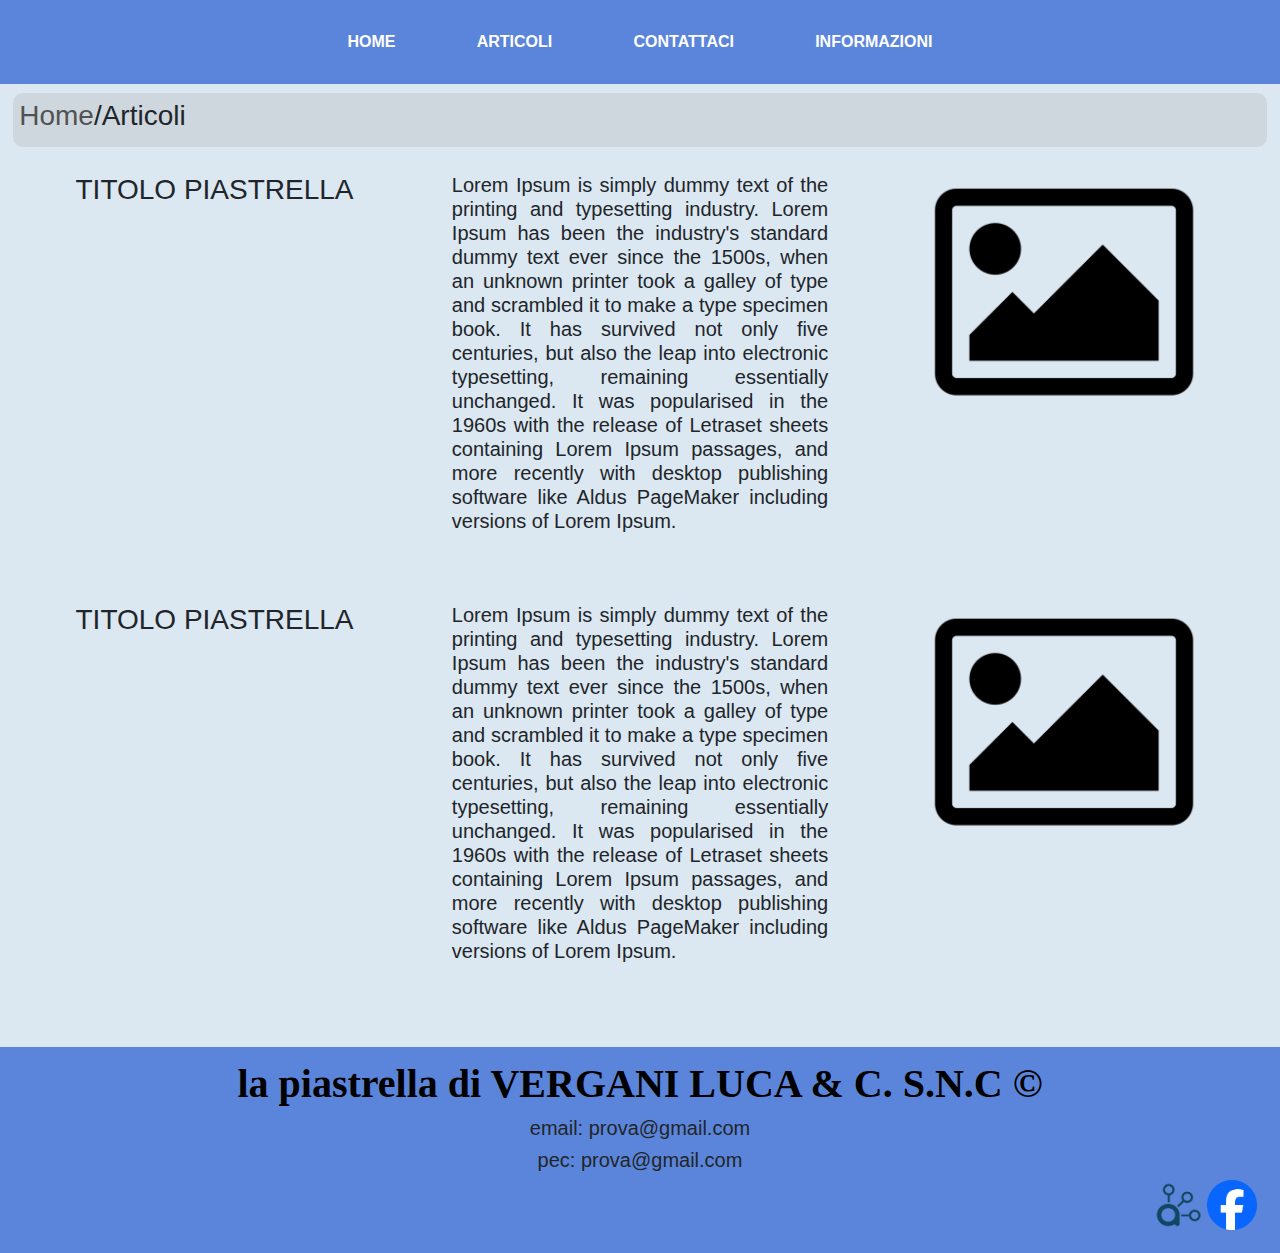
==== pages/articoli/index.html @ 3a6f7c06 "Add files via upload" ====
<!DOCTYPE html>
<html lang="it">
<head>
    <meta charset="UTF-8">
    <meta name="viewport" content="width=device-width, initial-scale=1.0">
    <title>ARTICOLI</title>
    
    <link rel="stylesheet" href="style.css">
    <script src="script.js"></script>

    <link rel="stylesheet" href="https://cdn.jsdelivr.net/npm/bootstrap@4.3.1/dist/css/bootstrap.min.css" integrity="sha384-ggOyR0iXCbMQv3Xipma34MD+dH/1fQ784/j6cY/iJTQUOhcWr7x9JvoRxT2MZw1T" crossorigin="anonymous">
    <script src="https://code.jquery.com/jquery-3.3.1.slim.min.js" integrity="sha384-q8i/X+965DzO0rT7abK41JStQIAqVgRVzpbzo5smXKp4YfRvH+8abtTE1Pi6jizo" crossorigin="anonymous"></script>
    <script src="https://cdn.jsdelivr.net/npm/popper.js@1.14.7/dist/umd/popper.min.js" integrity="sha384-UO2eT0CpHqdSJQ6hJty5KVphtPhzWj9WO1clHTMGa3JDZwrnQq4sF86dIHNDz0W1" crossorigin="anonymous"></script>
    <script src="https://cdn.jsdelivr.net/npm/bootstrap@4.3.1/dist/js/bootstrap.min.js" integrity="sha384-JjSmVgyd0p3pXB1rRibZUAYoIIy6OrQ6VrjIEaFf/nJGzIxFDsf4x0xIM+B07jRM" crossorigin="anonymous"></script>

    <link rel="shortcut icon" href="../../img/logo.png">

</head>
<body class="d-flex flex-column min-vh-100" style="background-color: #dbe7f1;">

    <div id="menuButton" class="ciao">
        <img onclick="toggleMenu()" id="bottone_menu" src="../../img/navbar_barrette.png" alt="img/navbar_barrette" style="height: 30px; width: auto;">
        <img src="../../img/logo.png" style="height: 30px; width: auto;">
    </div>
    <div id="menu">
        <ul>
            <div style="background-color: #5b85da; border-radius: 10px; margin: 2%;">
                <li><a href="../../index.html" class="active">HOME</a></li>
            </div>
            <div style="background-color: #5b85da; border-radius: 10px; margin: 2%;">
                <li><a href="index.html">ARTICOLI</a></li>
            </div>
            <div style="background-color: #5b85da; border-radius: 10px; margin: 2%;">
                <li><a href="../../pages/contatti/index.html">CONTATTACI</a></li>
            </div>
            <div style="background-color: #5b85da; border-radius: 10px; margin: 2%;">
                <li><a href="../../pages/informazioni/index.html">INFORMAZIONI</a></li>
            </div>
        </ul>
    </div>

    <div id="navbar" class="fixed-top">
        <b>
            <a href="../../index.html" class="active">HOME</a>
            <a href="index.html">ARTICOLI</a>
            <a href="../../pages/contatti/index.html">CONTATTACI</a>
            <a href="../../pages/informazioni/index.html">INFORMAZIONI</a>
        </b>
    </div>


    <div>
        <div style="background-color: rgba(180, 180, 180, 0.3); padding: 0.5%; margin: 1%; border-radius: 10px;">
            <h3><a style="color: #525252;" href="../../index.html">Home</a>/Articoli</h3>
        </div>
    </div>

    <div id="container-articoli" style="margin: 1%;">
        <div class="main_body_article">
            <div class="article_title">
                <h3>TITOLO PIASTRELLA</h3>
            </div>
            <div class="article_text">
                <h5>Lorem Ipsum is simply dummy text of the printing and typesetting industry. Lorem Ipsum has been the industry's standard dummy text ever since the 1500s, when an unknown printer took a galley of type and scrambled it to make a type specimen book. It has survived not only five centuries, but also the leap into electronic typesetting, remaining essentially unchanged. It was popularised in the 1960s with the release of Letraset sheets containing Lorem Ipsum passages, and more recently with desktop publishing software like Aldus PageMaker including versions of Lorem Ipsum.</h5>
            </div>
            <div class="article_img">
                <p style="text-align: right;"><img class="img-articolo" src="../../img/img_temp_icon.png" alt="img_temp_icon.png"></p>
            </div>
        </div>

        <div class="spazio-grande">
            <!--div spaziatrice-->
        </div>

        <div class="main_body_article">
            <div class="article_title">
                <h3>TITOLO PIASTRELLA</h3>
            </div>
            <div class="article_text">
                <h5>Lorem Ipsum is simply dummy text of the printing and typesetting industry. Lorem Ipsum has been the industry's standard dummy text ever since the 1500s, when an unknown printer took a galley of type and scrambled it to make a type specimen book. It has survived not only five centuries, but also the leap into electronic typesetting, remaining essentially unchanged. It was popularised in the 1960s with the release of Letraset sheets containing Lorem Ipsum passages, and more recently with desktop publishing software like Aldus PageMaker including versions of Lorem Ipsum.</h5>
            </div>
            <div class="article_img">
                <p style="text-align: right;"><img class="img-articolo" src="../../img/img_temp_icon.png" alt="img_temp_icon.png"></p>
            </div>
        </div>

        <div class="spazio-grande">
            <!--div spaziatrice-->
        </div>
        
    </div>

    

    <footer style="background-color: #5b85da; padding-top: 1%; padding-left: 1%; padding-bottom: 1%; padding-right: 1%;" class="mt-auto">
        
        <div style="text-align: center;">
            <h1 style="color: black; font-weight: bold; font-family: cursive;">la piastrella di VERGANI LUCA & C. S.N.C ©</h1>
        </div>
        
        <div style="display: inline;">
            <div style="text-align: center;">
                <h5>email: prova@gmail.com</h5>
                <h5>pec: prova@gmail.com</h5>
            </div>  
            <div style="text-align: right; padding-right: 10px; padding-bottom: 10px;">
                <a href="https://atoka.io/public/it/azienda/la-piastrella-di-vergani-luca-c-snc/f752a2839f1c" target="_top"><img src="../../img/atoka_logo.png" alt="img/atoka_logo.png" width="50px" height="auto"></a>
                <a href="https://www.facebook.com/lapiastrella.verganiluca/?locale=it_IT" target="_top"><img src="../../img/fb_logo.png" alt="img/fb_logo.png" width="50px" height="auto"></a>
            </div>
        </div>
    </footer>
    <script src="script.js"></script>
</body>
</html>
---- pages/articoli/style.css ----
body {
    overflow-y: scroll;
    -ms-overflow-style: none;
    scrollbar-width: none;
    padding-top: 80px;
    margin: 0;
}

body::-webkit-scrollbar {
    display: none;
}

#navbar {
    position: fixed;
    width: 100%;
    z-index: 997;
    top: 0;
    padding-top: 30px;
    padding-bottom: 30px;
    background-color: #5b85da;
    text-align: center;
}

#navbar a {
    text-decoration: none;
    position: relative;
    color: white;
    margin: 3%;
}

#navbar a::after {
    content: '';
    position: absolute;
    width: 100%;
    height: 2px;
    bottom: 0;
    left: 0;
    background-color: white;
    visibility: hidden;
    transform: scaleX(0);
    transition: all 0.3s ease-in-out;
}

#navbar a:hover::after {
    visibility: visible;
    transform: scaleX(1);
}

#bottone-menu {
    width: 0px;
    height: auto;
}

#menuButton {
    visibility: hidden;
    height: 0px;
}

#menu {
    visibility: hidden;
    height: 0px;
}

#logo_navbar {
    height: 0px;
    width: auto;
    visibility: hidden;
}

.articolo-titolo {
    color: #2c66db;
    font-weight: bold;
}

.divisione-articolo {
    visibility: hidden;
}

.spazio {
    margin: 2%;
}

.spazio-grande {
    margin: 5%;
}

@media screen and (min-width: 1024px) {
    .main_body_article {
        display: grid;
        grid-auto-rows: 1fr;
        grid-template-columns: 1fr 1fr 1fr;
        margin-left: 5%;
        margin-right: 5%;
    }

    .img-articolo {
        max-width: 75%;
        height: auto;
    }

    .article_text {
        text-align: justify;
    }
}

@media screen and (min-width:767px) and (max-width: 1024px) {
    .main_body_article {
        display: grid;
        grid-auto-rows: 1fr;
        grid-template-columns: 1fr 1fr 1fr;
        margin-left: 5%;
        margin-right: 5%;
    }

    .img-articolo {
        max-width: 75%;
        height: auto;
    }

    .article_text {
        text-align: justify;
    }
}

@media screen and (max-width: 767px) {
    #navbar {
        visibility: hidden;
        height: 0px;
    }

    #menuButton {
        position: fixed;
        top: 0px;
        left: 0px;
        padding: 10px;
        border: none;
        cursor: pointer;
        z-index: 999;
        visibility: visible;
        display: flex;
        justify-content: space-between;
        width: 100%;
        height: fit-content;
        background-color: #5b85da;
    }

    #menu {
        width: 250px;
        height: min-content;
        background-color: #5b85da;
        position: fixed;
        top: 50px;
        left: -251px;
        font-size: 20px;
        transition: all 0.3s ease-in-out;
        z-index: 998;
        visibility: visible;
    }

    #menu.open {
        left: 0px;
    }

    #menuButton.open {
        background-color: #5b85da;
    }

    #bottone-menu {
        height: 30px;
        width: auto;
    }

    #logo_navbar {
        height: 30px;
        width: auto;
        visibility: visible;
    }

    #menuButton:focus,
    #menuButton:active {
        outline: none;
    }

    .ciao{
        position: fixed;
    }

    #menu a {
        text-decoration: none;
        position: relative;
        color: white;
        margin: 3%;
    }
    
    #menu a::after {
        content: '';
        position: absolute;
        width: 100%;
        height: 2px;
        bottom: 0;
        left: 0;
        background-color: white;
        visibility: hidden;
        transform: scaleX(0);
        transition: all 0.3s ease-in-out;
    }
    
    #menu a:hover::after {
        visibility: visible;
        transform: scaleX(1);
    }

    #menu ul {
        list-style: none;
        padding: 0;
        margin: 0;
    }

    #container-articoli {
        text-align: center;
        padding: 0.3%;
    }

    .img-articolo {
        max-width: 100%;
        height: auto;
    }

    .article_text {
        text-align: justify;
    }
}
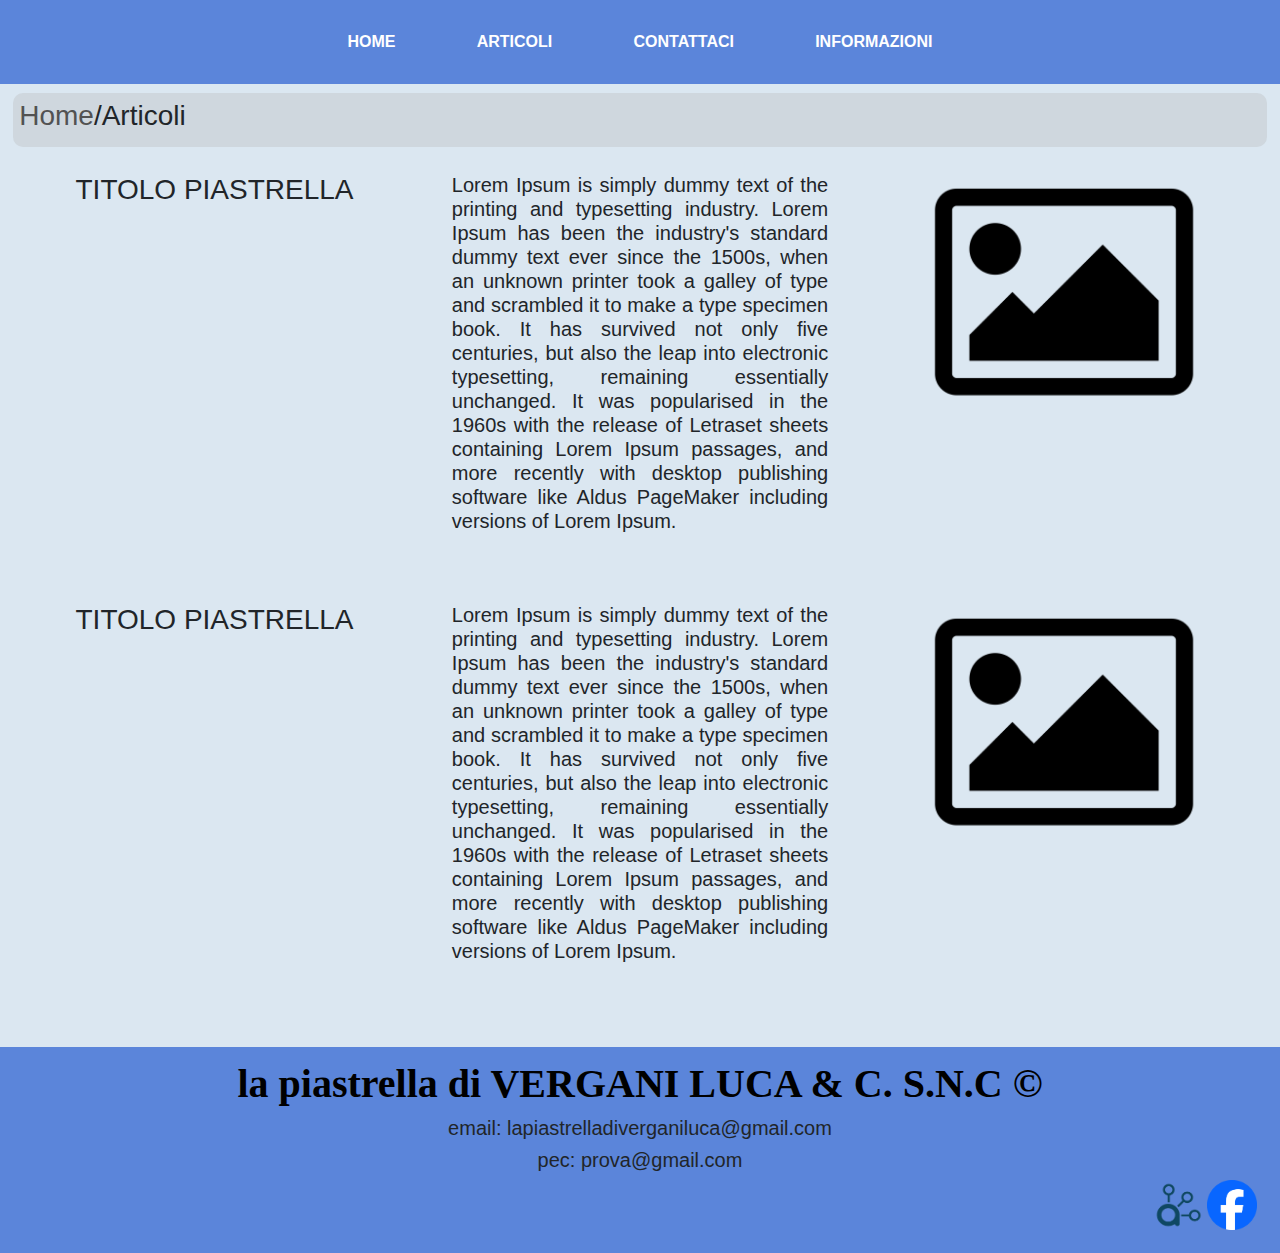
==== commit cf0c137d: "Update index.html" ====
--- a/pages/articoli/index.html
+++ b/pages/articoli/index.html
@@ -100,7 +100,7 @@
         
         <div style="display: inline;">
             <div style="text-align: center;">
-                <h5>email: prova@gmail.com</h5>
+                <h5>email: lapiastrelladiverganiluca@gmail.com</h5>
                 <h5>pec: prova@gmail.com</h5>
             </div>  
             <div style="text-align: right; padding-right: 10px; padding-bottom: 10px;">
@@ -111,4 +111,4 @@
     </footer>
     <script src="script.js"></script>
 </body>
-</html>+</html>
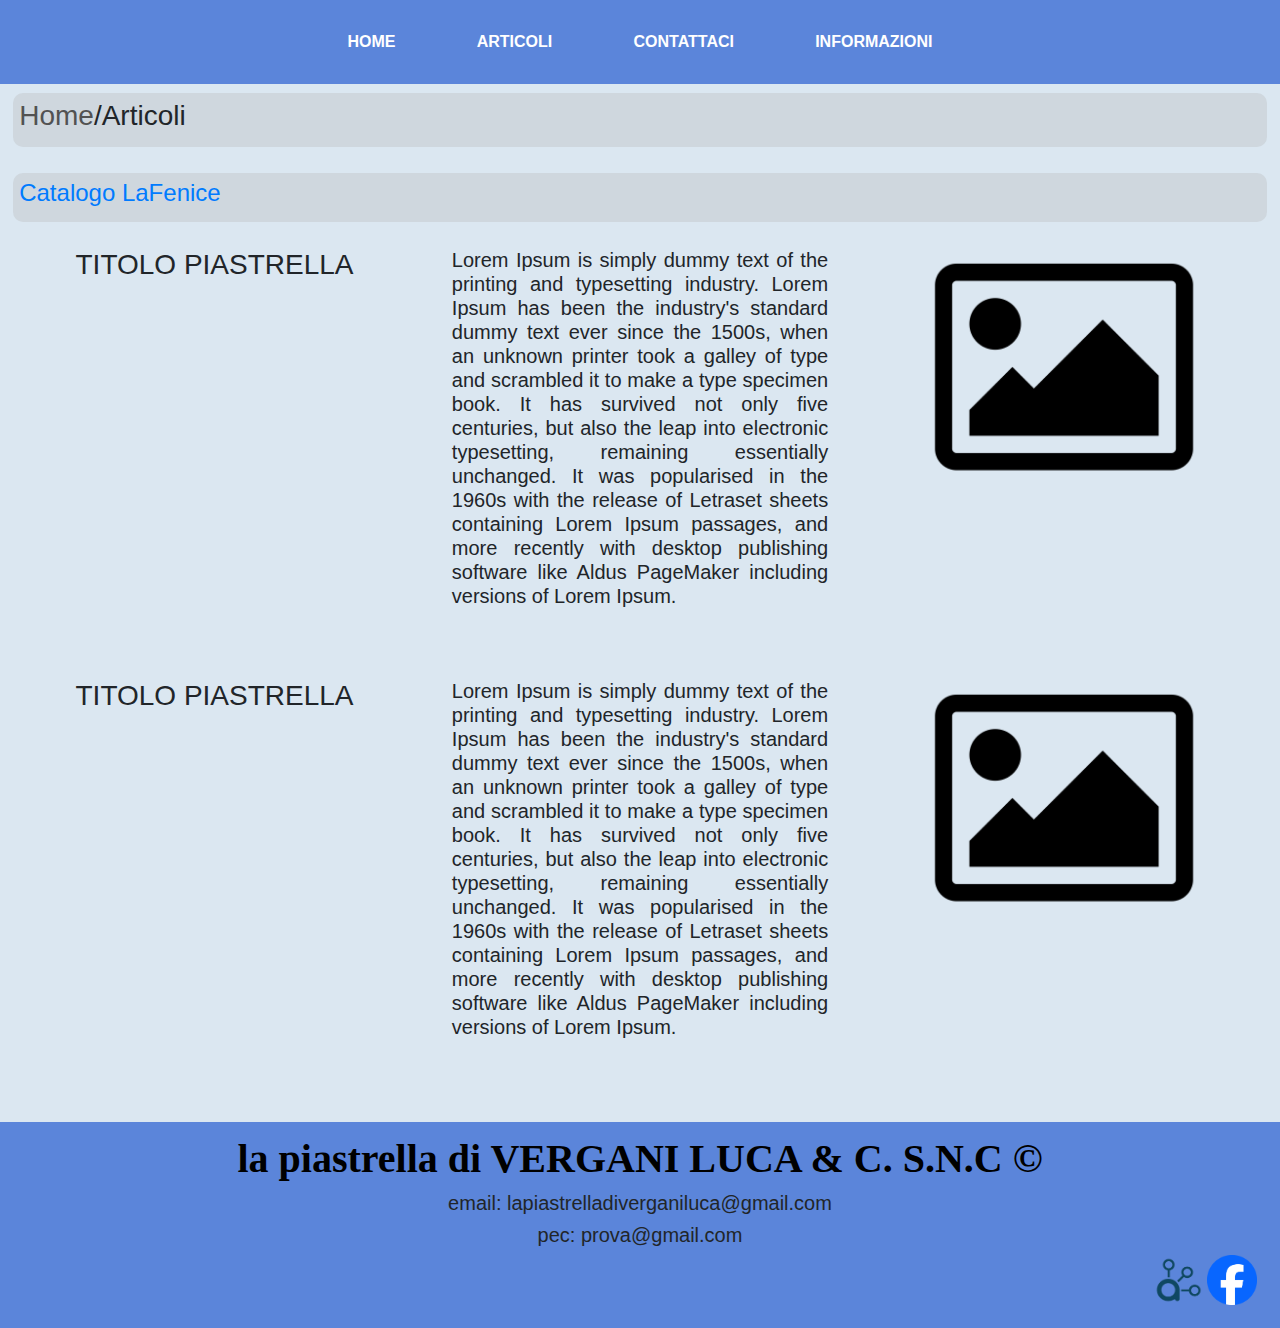
==== commit ca963f28: "Update index.html" ====
--- a/pages/articoli/index.html
+++ b/pages/articoli/index.html
@@ -53,6 +53,10 @@
         <div style="background-color: rgba(180, 180, 180, 0.3); padding: 0.5%; margin: 1%; border-radius: 10px;">
             <h3><a style="color: #525252;" href="../../index.html">Home</a>/Articoli</h3>
         </div>
+    </div>
+
+    <div style="background-color: rgba(180, 180, 180, 0.3); padding: 0.5%; margin: 1%; border-radius: 10px;">
+        <a href="https://lafenicegc.com/wp-content/uploads/pdf/LaFenice_CG2024_LR.pdf"><h4>Catalogo LaFenice</h4></a>
     </div>
 
     <div id="container-articoli" style="margin: 1%;">
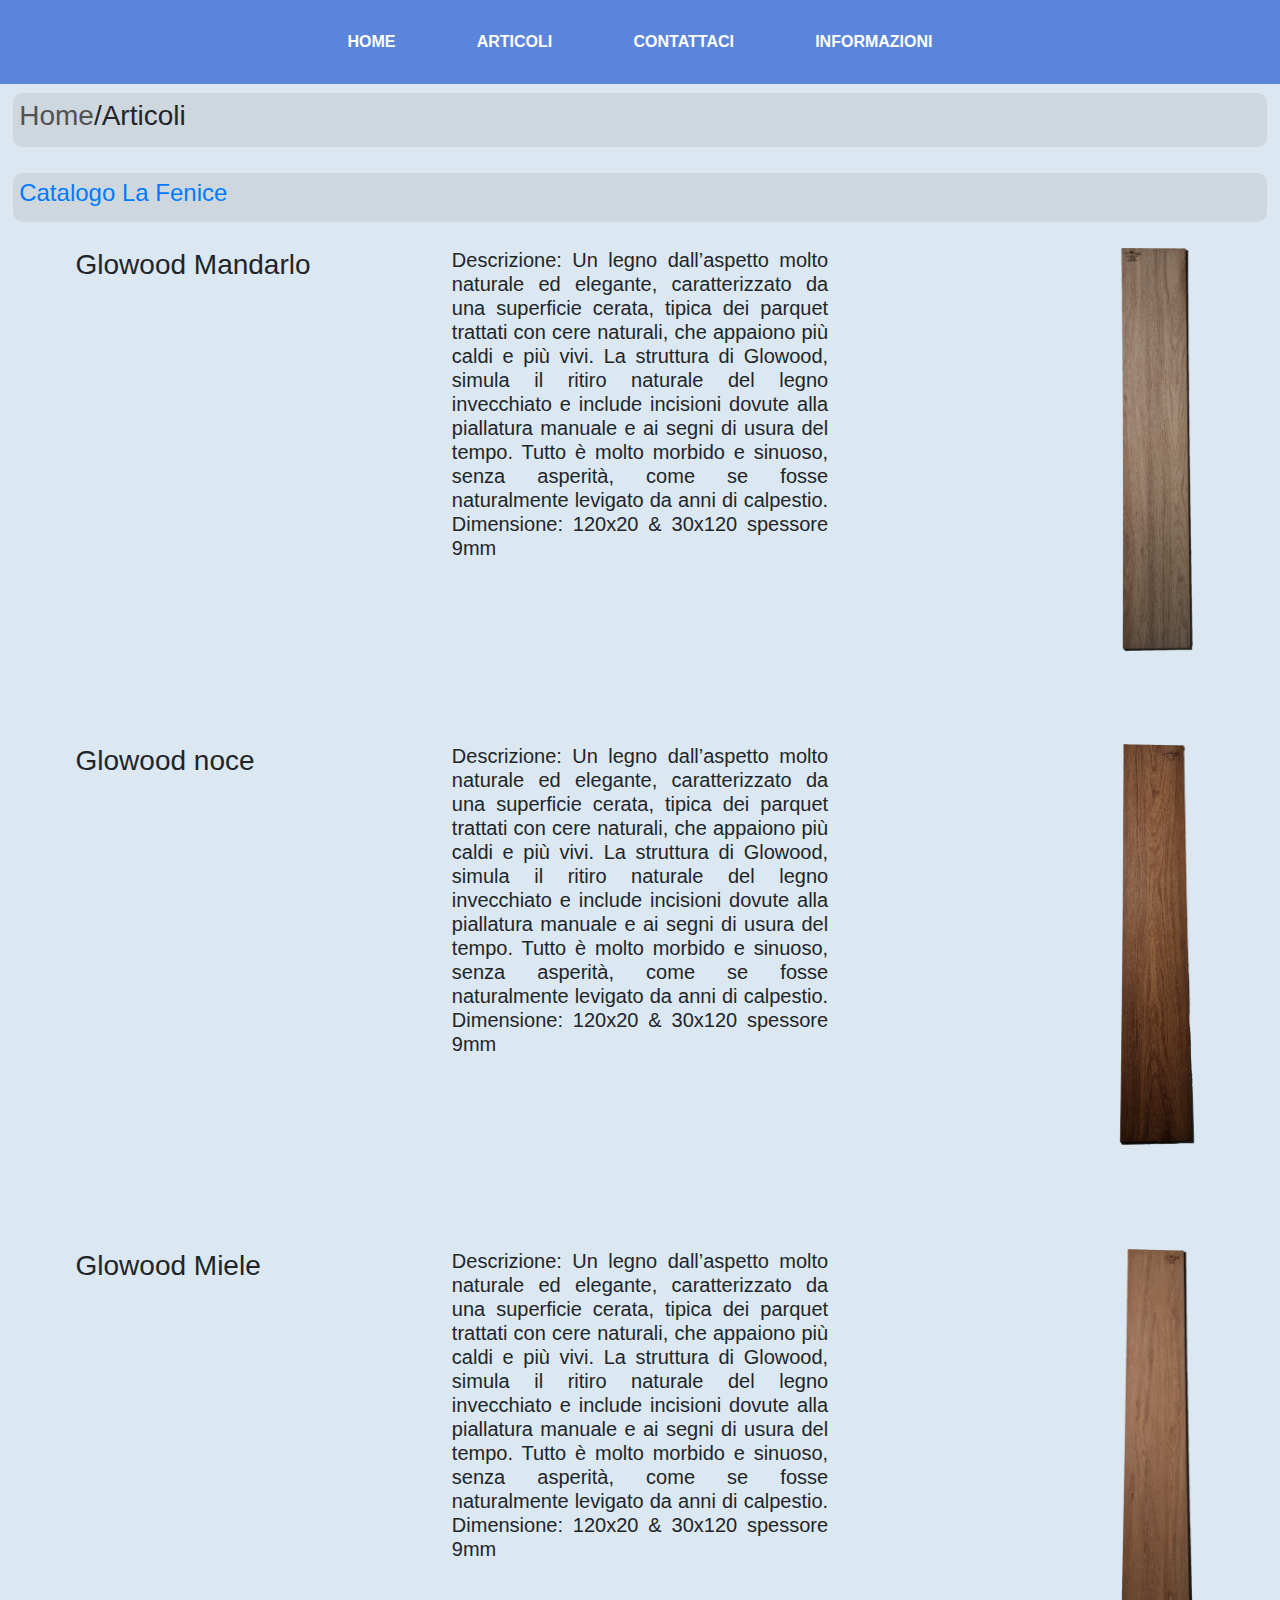
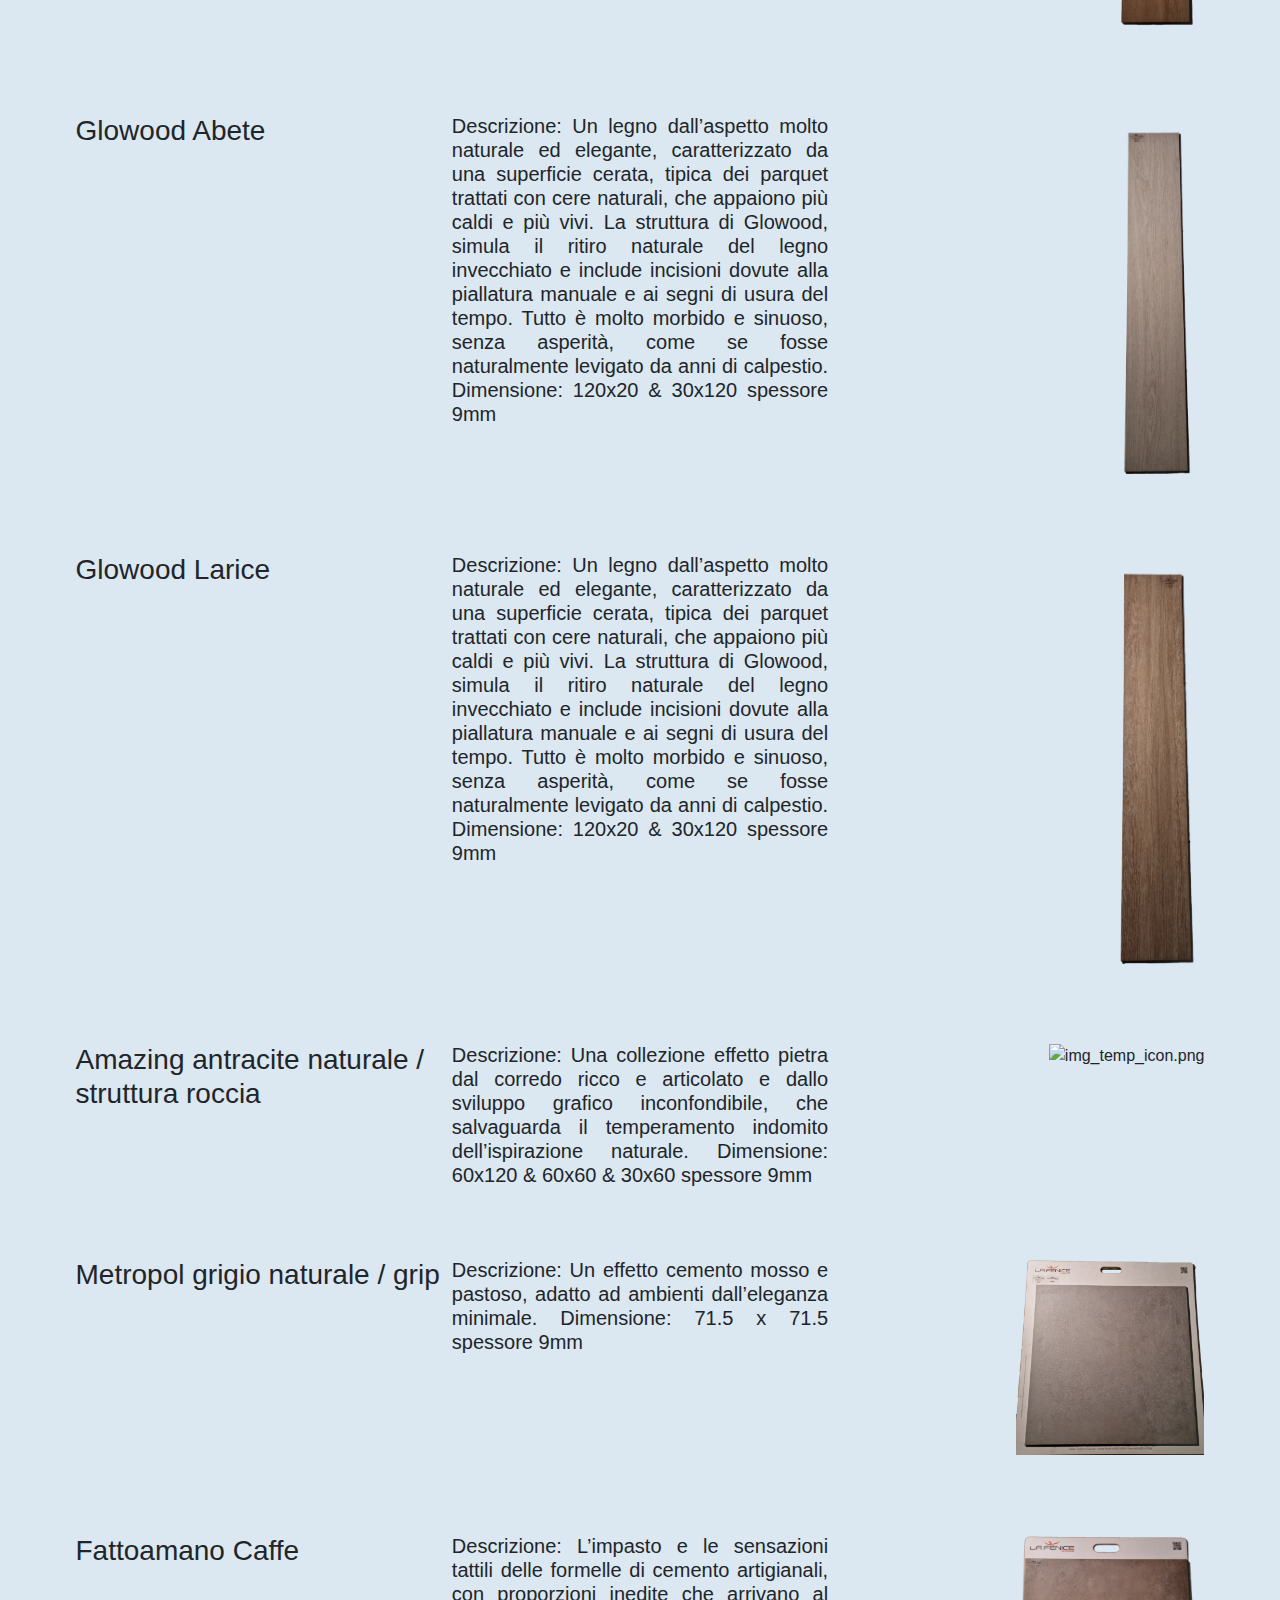
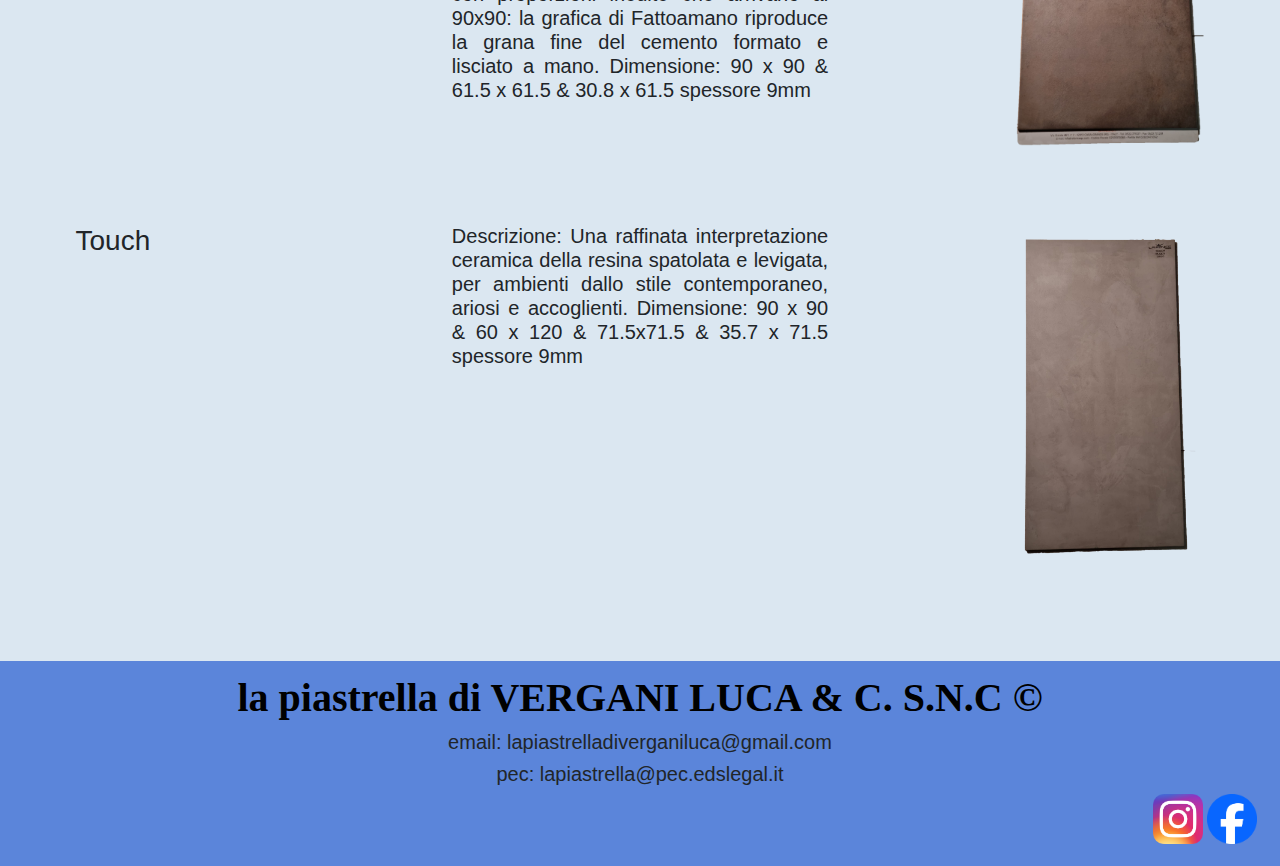
==== commit 12fcc6ca: "Add files via upload" ====
--- a/pages/articoli/index.html
+++ b/pages/articoli/index.html
@@ -56,35 +56,148 @@
     </div>
 
     <div style="background-color: rgba(180, 180, 180, 0.3); padding: 0.5%; margin: 1%; border-radius: 10px;">
-        <a href="https://lafenicegc.com/wp-content/uploads/pdf/LaFenice_CG2024_LR.pdf"><h4>Catalogo LaFenice</h4></a>
+        <a href="https://lafenicegc.com/wp-content/uploads/pdf/La-Fenice_CG2024.pdf"><h4>Catalogo La Fenice</h4></a>
     </div>
 
     <div id="container-articoli" style="margin: 1%;">
         <div class="main_body_article">
             <div class="article_title">
-                <h3>TITOLO PIASTRELLA</h3>
-            </div>
-            <div class="article_text">
-                <h5>Lorem Ipsum is simply dummy text of the printing and typesetting industry. Lorem Ipsum has been the industry's standard dummy text ever since the 1500s, when an unknown printer took a galley of type and scrambled it to make a type specimen book. It has survived not only five centuries, but also the leap into electronic typesetting, remaining essentially unchanged. It was popularised in the 1960s with the release of Letraset sheets containing Lorem Ipsum passages, and more recently with desktop publishing software like Aldus PageMaker including versions of Lorem Ipsum.</h5>
-            </div>
-            <div class="article_img">
-                <p style="text-align: right;"><img class="img-articolo" src="../../img/img_temp_icon.png" alt="img_temp_icon.png"></p>
-            </div>
-        </div>
-
-        <div class="spazio-grande">
-            <!--div spaziatrice-->
-        </div>
-
-        <div class="main_body_article">
-            <div class="article_title">
-                <h3>TITOLO PIASTRELLA</h3>
-            </div>
-            <div class="article_text">
-                <h5>Lorem Ipsum is simply dummy text of the printing and typesetting industry. Lorem Ipsum has been the industry's standard dummy text ever since the 1500s, when an unknown printer took a galley of type and scrambled it to make a type specimen book. It has survived not only five centuries, but also the leap into electronic typesetting, remaining essentially unchanged. It was popularised in the 1960s with the release of Letraset sheets containing Lorem Ipsum passages, and more recently with desktop publishing software like Aldus PageMaker including versions of Lorem Ipsum.</h5>
-            </div>
-            <div class="article_img">
-                <p style="text-align: right;"><img class="img-articolo" src="../../img/img_temp_icon.png" alt="img_temp_icon.png"></p>
+                <h3>Glowood Mandarlo</h3>
+            </div>
+            <div class="article_text">
+                <h5>Descrizione: Un legno dall’aspetto molto naturale ed elegante, caratterizzato da una superficie cerata, tipica dei parquet trattati con cere naturali, che appaiono più caldi e più vivi. La struttura di Glowood, simula il ritiro naturale del legno invecchiato e include incisioni dovute alla piallatura manuale e ai segni di usura del tempo. Tutto è molto morbido e sinuoso, senza asperità, come se fosse naturalmente levigato da anni di calpestio.  Dimensione: 120x20 & 30x120 spessore 9mm
+                </h5>
+            </div>
+            <div class="article_img">
+                <p style="text-align: right;"><img class="img-articolo" src="img/img1.png" alt="img_temp_icon.png" style="width: 25%;"></p>
+            </div>
+        </div>
+
+        <div class="spazio-grande">
+            <!--div spaziatrice-->
+        </div>
+
+        <div class="main_body_article">
+            <div class="article_title">
+                <h3>Glowood noce</h3>
+            </div>
+            <div class="article_text">
+                <h5>Descrizione: Un legno dall’aspetto molto naturale ed elegante, caratterizzato da una superficie cerata, tipica dei parquet trattati con cere naturali, che appaiono più caldi e più vivi. La struttura di Glowood, simula il ritiro naturale del legno invecchiato e include incisioni dovute alla piallatura manuale e ai segni di usura del tempo. Tutto è molto morbido e sinuoso, senza asperità, come se fosse naturalmente levigato da anni di calpestio.  Dimensione: 120x20 & 30x120 spessore 9mm</h5>
+            </div>
+            <div class="article_img">
+                <p style="text-align: right;"><img class="img-articolo" src="img/img2.png" alt="img_temp_icon.png" style="width: 25%;"></p>
+            </div>
+        </div>
+
+        <div class="spazio-grande">
+            <!--div spaziatrice-->
+        </div>
+        
+        <div class="main_body_article">
+            <div class="article_title">
+                <h3>Glowood Miele</h3>
+            </div>
+            <div class="article_text">
+                <h5>Descrizione: Un legno dall’aspetto molto naturale ed elegante, caratterizzato da una superficie cerata, tipica dei parquet trattati con cere naturali, che appaiono più caldi e più vivi. La struttura di Glowood, simula il ritiro naturale del legno invecchiato e include incisioni dovute alla piallatura manuale e ai segni di usura del tempo. Tutto è molto morbido e sinuoso, senza asperità, come se fosse naturalmente levigato da anni di calpestio.   Dimensione: 120x20 & 30x120 spessore 9mm</h5>
+            </div>
+            <div class="article_img">
+                <p style="text-align: right;"><img class="img-articolo" src="img/img3.png" alt="img_temp_icon.png" style="width: 25%;"></p>
+            </div>
+        </div>
+
+        <div class="spazio-grande">
+            <!--div spaziatrice-->
+        </div>
+
+        <div class="main_body_article">
+            <div class="article_title">
+                <h3>Glowood Abete</h3>
+            </div>
+            <div class="article_text">
+                <h5>Descrizione: Un legno dall’aspetto molto naturale ed elegante, caratterizzato da una superficie cerata, tipica dei parquet trattati con cere naturali, che appaiono più caldi e più vivi. La struttura di Glowood, simula il ritiro naturale del legno invecchiato e include incisioni dovute alla piallatura manuale e ai segni di usura del tempo. Tutto è molto morbido e sinuoso, senza asperità, come se fosse naturalmente levigato da anni di calpestio. Dimensione: 120x20 & 30x120 spessore 9mm</h5>
+            </div>
+            <div class="article_img">
+                <p style="text-align: right;"><img class="img-articolo" src="img/img4.png" alt="img_temp_icon.png" style="width: 25%;"></p>
+            </div>
+        </div>
+
+        <div class="spazio-grande">
+            <!--div spaziatrice-->
+        </div>
+
+        <div class="main_body_article">
+            <div class="article_title">
+                <h3>Glowood Larice</h3>
+            </div>
+            <div class="article_text">
+                <h5>Descrizione: Un legno dall’aspetto molto naturale ed elegante, caratterizzato da una superficie cerata, tipica dei parquet trattati con cere naturali, che appaiono più caldi e più vivi. La struttura di Glowood, simula il ritiro naturale del legno invecchiato e include incisioni dovute alla piallatura manuale e ai segni di usura del tempo. Tutto è molto morbido e sinuoso, senza asperità, come se fosse naturalmente levigato da anni di calpestio.  Dimensione: 120x20 & 30x120 spessore 9mm</h5>
+            </div>
+            <div class="article_img">
+                <p style="text-align: right;"><img class="img-articolo" src="img/img5.png" alt="img_temp_icon.png" style="width: 25%;"></p>
+            </div>
+        </div>
+
+        <div class="spazio-grande">
+            <!--div spaziatrice-->
+        </div>
+
+        <div class="main_body_article">
+            <div class="article_title">
+                <h3>Amazing antracite naturale / struttura roccia</h3>
+            </div>
+            <div class="article_text">
+                <h5>Descrizione: Una collezione effetto pietra dal corredo ricco e articolato e dallo sviluppo grafico inconfondibile, che salvaguarda il temperamento indomito dell’ispirazione naturale. Dimensione: 60x120 & 60x60 & 30x60 spessore 9mm</h5>
+            </div>
+            <div class="article_img">
+                <p style="text-align: right;"><img class="img-articolo" src="img/img6.png" alt="img_temp_icon.png" style="width: 50%;"></p>
+            </div>
+        </div>
+
+        <div class="spazio-grande">
+            <!--div spaziatrice-->
+        </div>
+
+        <div class="main_body_article">
+            <div class="article_title">
+                <h3>Metropol grigio naturale / grip </h3>
+            </div>
+            <div class="article_text">
+                <h5>Descrizione: Un effetto cemento mosso e pastoso, adatto ad ambienti dall’eleganza minimale. Dimensione: 71.5 x 71.5  spessore 9mm</h5>
+            </div>
+            <div class="article_img">
+                <p style="text-align: right;"><img class="img-articolo" src="img/img7.png" alt="img_temp_icon.png" style="width: 50%;"></p>
+            </div>
+        </div>
+
+        <div class="spazio-grande">
+            <!--div spaziatrice-->
+        </div>
+
+        <div class="main_body_article">
+            <div class="article_title">
+                <h3>Fattoamano Caffe</h3>
+            </div>
+            <div class="article_text">
+                <h5>Descrizione: L’impasto e le sensazioni tattili delle formelle di cemento artigianali, con proporzioni inedite che arrivano al 90x90: la grafica di Fattoamano riproduce la grana fine del cemento formato e lisciato a mano. Dimensione:  90 x 90 & 61.5 x 61.5 & 30.8 x 61.5 spessore 9mm</h5>
+            </div>
+            <div class="article_img">
+                <p style="text-align: right;"><img class="img-articolo" src="img/img8.png" alt="img_temp_icon.png" style="width: 50%;"></p>
+            </div>
+        </div>
+
+        <div class="spazio-grande">
+            <!--div spaziatrice-->
+        </div>
+
+        <div class="main_body_article">
+            <div class="article_title">
+                <h3>Touch</h3>
+            </div>
+            <div class="article_text">
+                <h5>Descrizione: Una raffinata interpretazione ceramica della resina spatolata e levigata, per ambienti dallo stile contemporaneo, ariosi e accoglienti. Dimensione: 90 x 90 & 60 x 120 & 71.5x71.5 & 35.7 x 71.5  spessore 9mm</h5>
+            </div>
+            <div class="article_img">
+                <p style="text-align: right;"><img class="img-articolo" src="img/img9.png" alt="img_temp_icon.png" style="width: 50%;"></p>
             </div>
         </div>
 
@@ -105,10 +218,10 @@
         <div style="display: inline;">
             <div style="text-align: center;">
                 <h5>email: lapiastrelladiverganiluca@gmail.com</h5>
-                <h5>pec: prova@gmail.com</h5>
+                <h5>pec: lapiastrella@pec.edslegal.it</h5>
             </div>  
             <div style="text-align: right; padding-right: 10px; padding-bottom: 10px;">
-                <a href="https://atoka.io/public/it/azienda/la-piastrella-di-vergani-luca-c-snc/f752a2839f1c" target="_top"><img src="../../img/atoka_logo.png" alt="img/atoka_logo.png" width="50px" height="auto"></a>
+                <a href="https://www.instagram.com/lapiastrellavergani?igsh=MTMybjdkcmFyNnhmZw==" target="_top"><img src="../../img/instagram_logo.png" alt="img/instagram_logo.png" width="50px" height="auto"></a>
                 <a href="https://www.facebook.com/lapiastrella.verganiluca/?locale=it_IT" target="_top"><img src="../../img/fb_logo.png" alt="img/fb_logo.png" width="50px" height="auto"></a>
             </div>
         </div>
